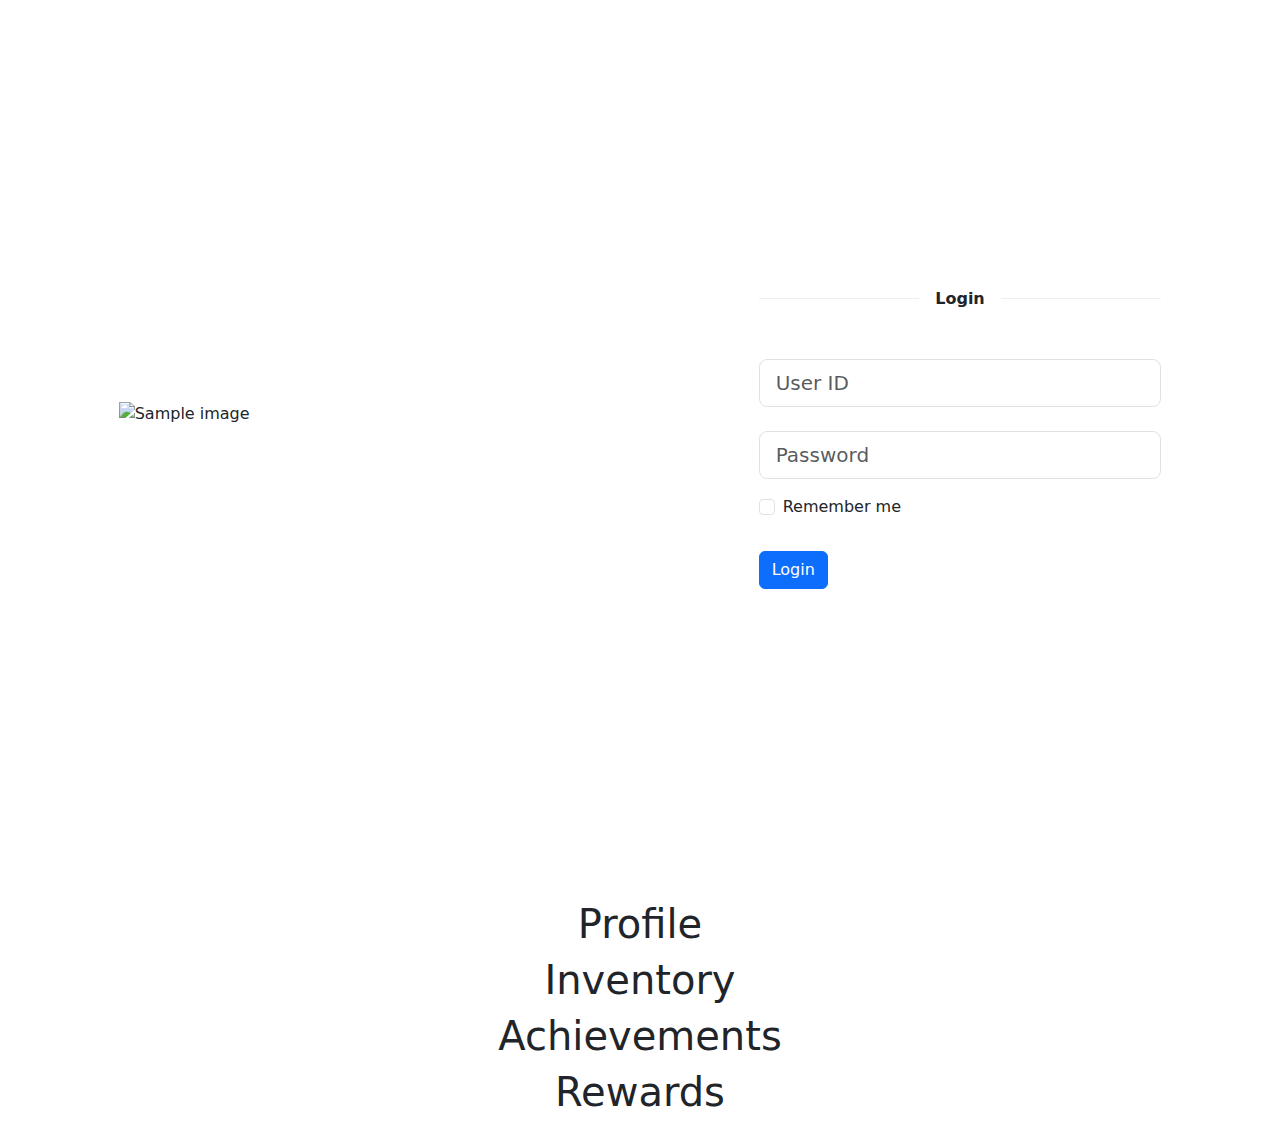
==== FrontEnd/login.html @ 32d8ce85 "Initial Commit" ====
<!DOCTYPE html>
<html lang="en">

<head>
    <title>Login</title>
    <meta charset="UTF-8">
    <meta name="viewport" content="width=device-width, initial-scale=1">
    <link href="./CSS/style.css" rel="stylesheet">
    <link href="https://cdn.jsdelivr.net/npm/bootstrap@5.2.2/dist/css/bootstrap.min.css" rel="stylesheet">
    <link rel="stylesheet" href="./style.css">
</head>

<body>
    <section class="vh-100">
        <div class="container-fluid h-custom">
            <div class="row d-flex justify-content-center align-items-center
                    h-100">
                <div class="col-md-9 col-lg-6 col-xl-5">
                    <img src="https://mdbcdn.b-cdn.net/img/Photos/new-templates/bootstrap-login-form/draw2.webp"
                        class="img-fluid" alt="Sample image">
                </div>
                <div class="col-md-8 col-lg-6 col-xl-4 offset-xl-1">
                    <form>


                        <div class="divider d-flex align-items-center my-5">
                            <p class="text-center fw-bold mx-3 mb-0">Login</p>
                        </div>

                        <!-- Email input -->
                        <div class="form-outline mb-4">
                            <input type="email" id="form3Example3" class="form-control form-control-lg"
                                placeholder="User ID" />
                        </div>

                        <!-- Password input -->
                        <div class="form-outline mb-3">
                            <input type="password" id="form3Example4" class="form-control form-control-lg"
                                placeholder="Password" />
                        </div>

                        <div class="d-flex justify-content-between
                                align-items-center">
                            <!-- Checkbox -->
                            <div class="form-check mb-0">
                                <input class="form-check-input me-2" type="checkbox" value="" id="form2Example3" />
                                <label class="form-check-label" for="form2Example3">
                                    Remember me
                                </label>
                            </div>
                        </div>

                        <div class="text-center text-lg-start mt-4 pt-2">
                            <a class="btn btn-primary btn-small" href="#" role="button" onclick="login()">Login</a>
                        </div>

                    </form>
                </div>
            </div>
        </div>
        <div class="center" id="myDIV" style="align-content: center;">
            <p>
                Logged in Successfully
            </p>
        </div>
    </section>
    <section id="profile">
        <h1 style="text-align: center;">
            Profile
        </h1>
        <div class="table-container" id="mydiv7">
            <table id="tabledata7">

            </table>
        </div>
    </section>

    <section id="inventory">
        <h1 style="text-align: center;">
            Inventory
        </h1>
        <div class="table-container" id="mydiv4">
            <table id="tabledata4">

            </table>
        </div>

    </section>

    <section id="achievements">
        <h1 style="text-align: center;">
            Achievements
        </h1>
        <div class="table-container" id="mydiv5">
            <table id="tabledata5">

            </table>
        </div>
    </section>

    <section id="rewards">
        <h1 style="text-align: center;">
            Rewards
        </h1>
        <div class="table-container" id="mydiv6">
            <table id="tabledata6">

            </table>
        </div>
    </section>
</body>
<script src="./login.js"></script>
<!-- <script src="/user_homepage.js"></script> -->

</html>
---- FrontEnd/CSS/style.css ----
.divider:after,
.divider:before {
    content: "";
    flex: 1;
    height: 1px;
    background: #eee;
}

.h-custom {
    height: calc(100% - 73px);
}

@media (max-width: 450px) {
    .h-custom {
        height: 100%;
    }
}
---- FrontEnd/style.css ----
* {
    margin: 0;
    padding: 0;
    box-sizing: border-box;
    text-decoration: none;
}

html {
    scroll-behavior: smooth;
}

.header-my {
    background: url("./wp3.jpg") no-repeat center;
    height: 100vh;
    color: #fff;
    min-height: 500px;
    background-size: cover;
}

.text-1 {
    font-size: 27px;
    margin-left: 80px;
    margin-top: 3px;
}

.text-2 {
    font-size: 60px;
    font-weight: 600;
    margin-left: 80px;
    margin-top: 50px;
}

.query-btn {

    margin-left: 80px;
    width: 120px;
}

.query-txt {

    width: 60%;

}

#my-div {

    align-items: center;
    margin: 50px 200px 50px 500px;
}

.table-container {
    overflow: hidden;
    overflow-y: scroll;
    height: 100%;
}

.my-table {
    width: 80%;
    margin-left: 10%
}

table,
th,
td {
    border: 1px solid black;
    border-collapse: collapse;
    text-align: center;
}

th,
td {
    padding: 8px;
}

tr:nth-child(even) {
    background-color: #f2f2f2
}

th {
    background-color: lightblue;
    color: black;
    border-collapse: collapse;
}

.table-container {
    display: flex;
    flex-direction: column;
    align-items: center;
    justify-content: center;
}

#table-data {
    position: absolute;
    left: 0;
    right: 0;
    margin-left: auto;
    margin-right: auto;
    top: 40%;
}

#random {
    max-width: 500px;
    margin: auto;
}

.center{
    display: flex;
    justify-content: center;
    font-size: 20px;
    color: green;
    font: 400;
    display: none;
}
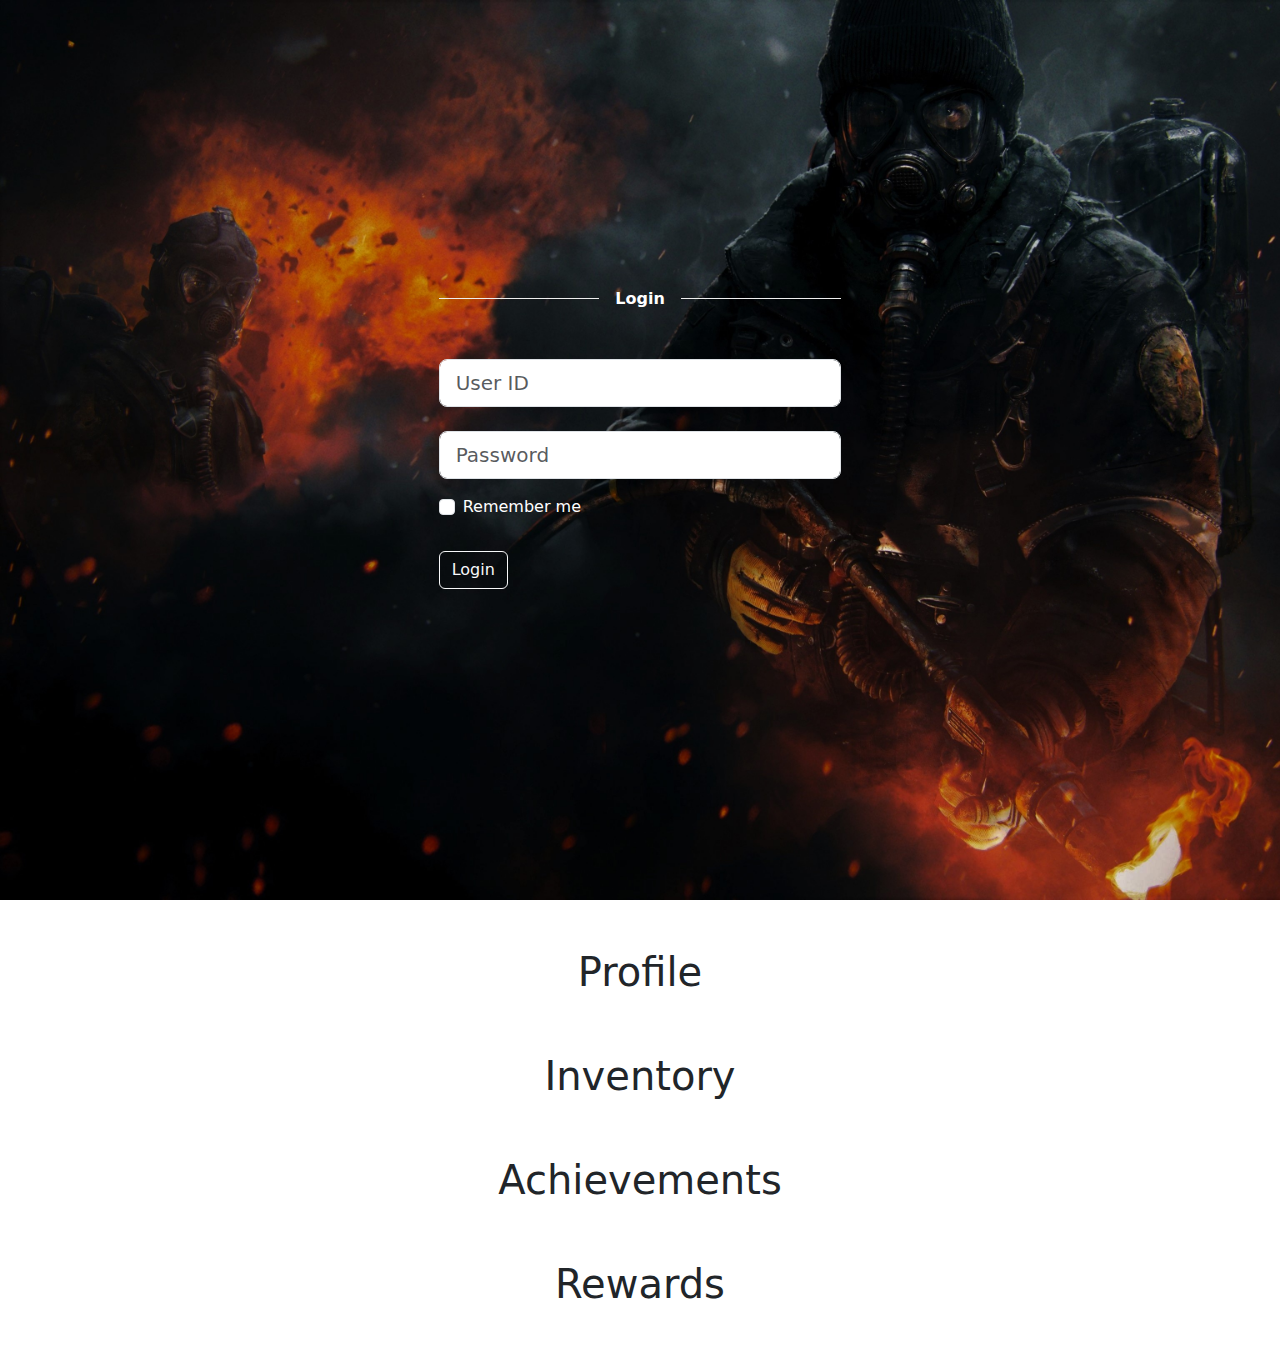
==== commit 236c0b37: "styling" ====
--- a/FrontEnd/login.html
+++ b/FrontEnd/login.html
@@ -11,15 +11,11 @@
 </head>
 
 <body>
-    <section class="vh-100">
+    <section class="vh-100 bglogin" >
         <div class="container-fluid h-custom">
             <div class="row d-flex justify-content-center align-items-center
                     h-100">
-                <div class="col-md-9 col-lg-6 col-xl-5">
-                    <img src="https://mdbcdn.b-cdn.net/img/Photos/new-templates/bootstrap-login-form/draw2.webp"
-                        class="img-fluid" alt="Sample image">
-                </div>
-                <div class="col-md-8 col-lg-6 col-xl-4 offset-xl-1">
+                <div class="col-md-8 col-lg-6 col-xl-4">
                     <form>
 
 
@@ -51,19 +47,19 @@
                         </div>
 
                         <div class="text-center text-lg-start mt-4 pt-2">
-                            <a class="btn btn-primary btn-small" href="#" role="button" onclick="login()">Login</a>
+                            <a class="btn btn-outline-light btn-small" href="#" role="button" onclick="login()">Login</a>
                         </div>
 
                     </form>
                 </div>
             </div>
         </div>
-        <div class="center" id="myDIV" style="align-content: center;">
-            <p>
-                Logged in Successfully
-            </p>
-        </div>
     </section>
+    <br>
+    <div id="myDIV" style="text-align:center; color:white; font-size: 30px;">
+            
+    </div>
+    <br>
     <section id="profile">
         <h1 style="text-align: center;">
             Profile
@@ -74,7 +70,8 @@
             </table>
         </div>
     </section>
-
+    <br>
+    <br>
     <section id="inventory">
         <h1 style="text-align: center;">
             Inventory
@@ -84,9 +81,9 @@
 
             </table>
         </div>
-
     </section>
-
+    <br>
+    <br>
     <section id="achievements">
         <h1 style="text-align: center;">
             Achievements
@@ -97,7 +94,8 @@
             </table>
         </div>
     </section>
-
+    <br>
+    <br>
     <section id="rewards">
         <h1 style="text-align: center;">
             Rewards
@@ -108,6 +106,8 @@
             </table>
         </div>
     </section>
+    <br>
+    <br>
 </body>
 <script src="./login.js"></script>
 <!-- <script src="/user_homepage.js"></script> -->
--- a/FrontEnd/style.css
+++ b/FrontEnd/style.css
@@ -10,7 +10,7 @@
 }
 
 .header-my {
-    background: url("./wp3.jpg") no-repeat center;
+    background: url("./wp8.jpg") no-repeat;
     height: 100vh;
     color: #fff;
     min-height: 500px;
@@ -32,8 +32,8 @@
 
 .query-btn {
 
-    margin-left: 80px;
-    width: 120px;
+    margin-left: 190px;
+    width: 180px;
 }
 
 .query-txt {
@@ -103,11 +103,31 @@
     margin: auto;
 }
 
-.center{
+.center {
     display: flex;
     justify-content: center;
     font-size: 20px;
     color: green;
     font: 400;
     display: none;
+}
+
+.todo {
+    padding-bottom: 70px;
+    margin-right: 850px;
+}
+
+#user_id {
+    width: 100%;
+    padding: 12px 20px;
+    margin: 8px 0;
+    box-sizing: border-box;
+}
+
+.bglogin{
+    background: url("./wp9.jpg") no-repeat;
+    height: 100vh;
+    color: #fff;
+    min-height: 500px;
+    background-size: cover;
 }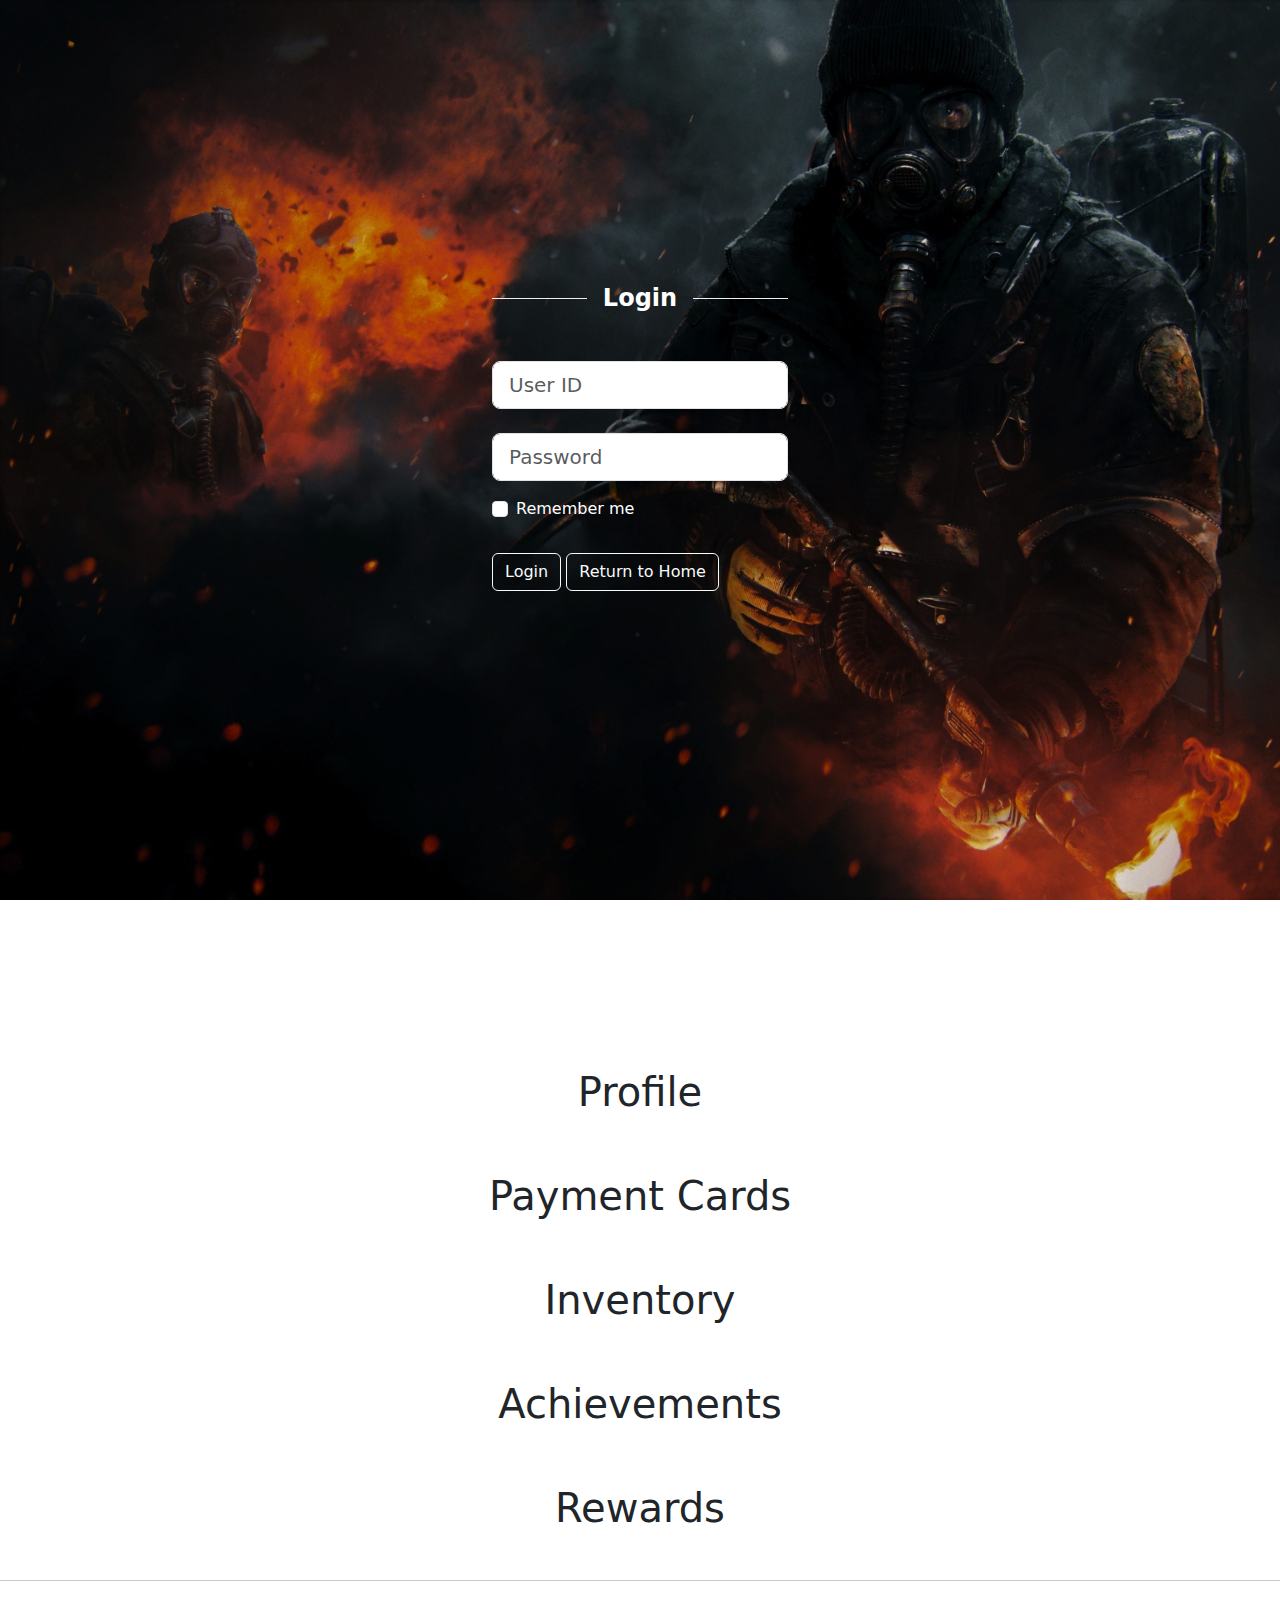
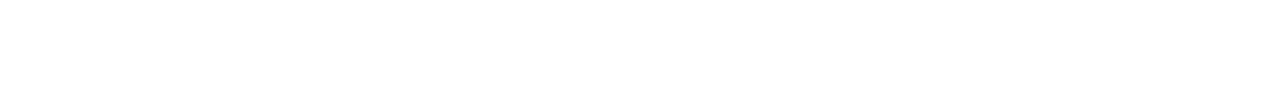
==== commit 1c6f1bf0: "added game store" ====
--- a/FrontEnd/login.html
+++ b/FrontEnd/login.html
@@ -15,12 +15,12 @@
         <div class="container-fluid h-custom">
             <div class="row d-flex justify-content-center align-items-center
                     h-100">
-                <div class="col-md-8 col-lg-6 col-xl-4">
+                <div class="col-md-8 col-lg-6 col-xl-3">
                     <form>
 
 
                         <div class="divider d-flex align-items-center my-5">
-                            <p class="text-center fw-bold mx-3 mb-0">Login</p>
+                            <h4 class="text-center fw-bold mx-3 mb-0">Login</h4>
                         </div>
 
                         <!-- Email input -->
@@ -48,6 +48,7 @@
 
                         <div class="text-center text-lg-start mt-4 pt-2">
                             <a class="btn btn-outline-light btn-small" href="#" role="button" onclick="login()">Login</a>
+                            <a class="btn btn-outline-light btn-small" href="/index.html" role="button" onclick="login()">Return to Home</a>
                         </div>
 
                     </form>
@@ -60,12 +61,35 @@
             
     </div>
     <br>
+    <br>
+    <div id="myDIV2" style="text-align:center; color:white; font-size: 30px;">
+            
+    </div>
+    <br>
+    <br>
+    <div id="myDIV3" style="text-align:center; color:white; font-size: 30px;">
+            
+    </div>
+    <br>
+    <br>
     <section id="profile">
         <h1 style="text-align: center;">
             Profile
         </h1>
         <div class="table-container" id="mydiv7">
             <table id="tabledata7">
+
+            </table>
+        </div>
+    </section>
+    <br>
+    <br>
+    <section id="cards">
+        <h1 style="text-align: center;">
+            Payment Cards
+        </h1>
+        <div class="table-container" id="mydiv8">
+            <table id="tabledata8">
 
             </table>
         </div>
@@ -107,6 +131,18 @@
         </div>
     </section>
     <br>
+    <hr>
+    <br>
+    <div id="mydiv10" style="text-align:center; font-size: 30px;">
+
+    </div>
+    <br>
+    <div class="table-container" id="mydiv9">
+        <table id="tabledata9">
+
+        </table>
+    </div>
+    <br>
     <br>
 </body>
 <script src="./login.js"></script>
--- a/FrontEnd/style.css
+++ b/FrontEnd/style.css
@@ -109,7 +109,30 @@
     font-size: 20px;
     color: green;
     font: 400;
-    display: none;
+}
+
+#myDIV{
+    color: white;
+}
+
+.todo {
+    padding-bottom: 70px;
+    margin-right: 850px;
+}
+
+#user_id {
+    width: 100%;
+    padding: 12px 20px;
+    margin: 8px 0;
+    box-sizing: border-box;
+}
+
+.bglogin{
+    background: url("./wp9.jpg") no-repeat;
+    height: 100vh;
+    color: #fff;
+    min-height: 500px;
+    background-size: cover;
 }
 
 .todo {
